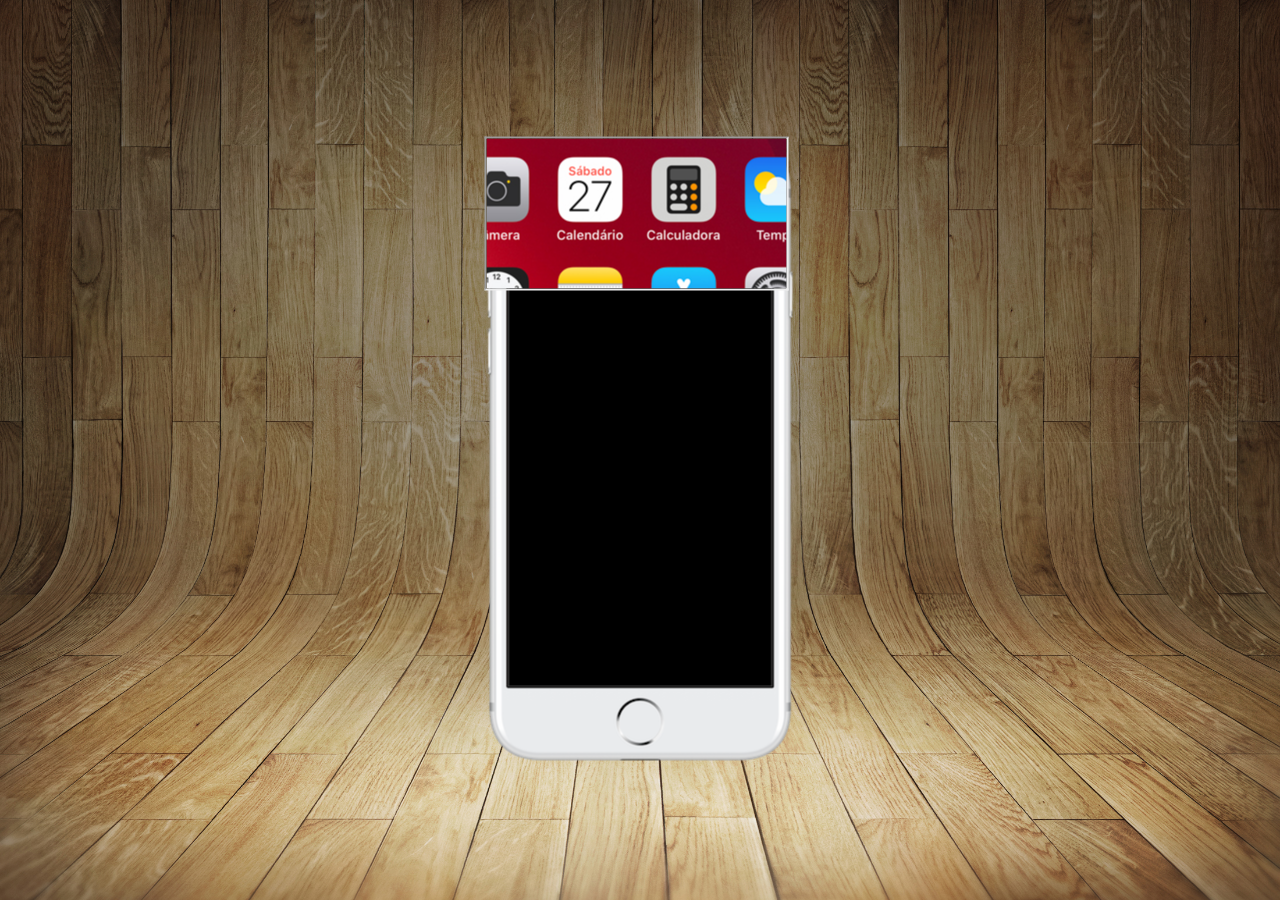
==== index.html @ 5c540b09 "iframe" ====
<!DOCTYPE html>
<html lang="pt-br">
<head>
    <meta charset="UTF-8">
    <meta name="viewport" content="width=device-width, initial-scale=1.0">
    <title>Projeto Redes Sociais</title>
    <link rel="shortcut icon" href="favicon.ico" type="image/x-icon">
    <link rel="stylesheet" href="estilo/style.css">
</head>
<body>
    <main>
        <section id="telefone">
            <iframe src="home.html" name="tela" id="tela"></iframe>
        </section>

        <section id="redes-socias">

        </section>
    </main>
</body>
</html>
---- estilo/style.css ----
@charset "utf-8";

* {
    margin: 0px;
    padding: 0px;
    font-family: Arial, Helvetica, sans-serif;
}

html, body {
    width: 100vw;
    height: 100vh;
    background-color: black;
}

body {
    background: url('../imagens/fundo-madeira.jpg') no-repeat top center fixed;
    background-size: cover;
}

main {
    height: 100vh;
    position: relative;
}

section#telefone {
    position: absolute;
    top: 50%;
    left: 50%;
    transform: translate(-50%, -50%);
    width: 311px;
    height: 627px;
    background: url('../imagens/frame-iphone.png') no-repeat center center;
}
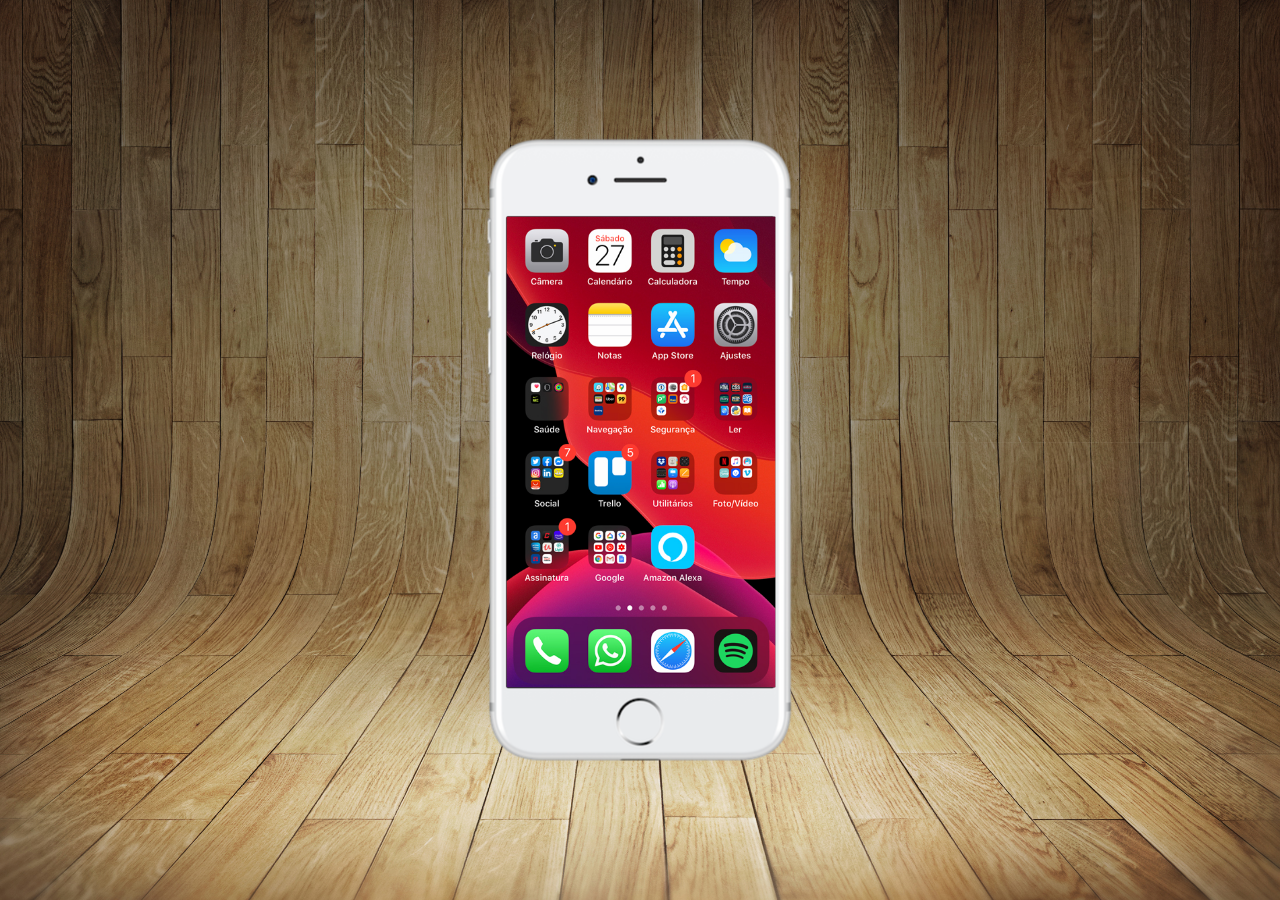
==== commit 97246231: "iframe" ====
--- a/index.html
+++ b/index.html
@@ -10,7 +10,9 @@
 <body>
     <main>
         <section id="telefone">
-            <iframe src="home.html" name="tela" id="tela"></iframe>
+            <iframe src="home.html" name="tela" id="tela" frameborder="0">
+                Seu navegador não é compatível com isso!
+            </iframe>
         </section>
 
         <section id="redes-socias">
--- a/estilo/style.css
+++ b/estilo/style.css
@@ -30,4 +30,12 @@
     width: 311px;
     height: 627px;
     background: url('../imagens/frame-iphone.png') no-repeat center center;
+}
+
+iframe#tela {
+    position: relative;
+    top: 80px;
+    left: 22px;
+    width: 269px;
+    height: 471px;
 }
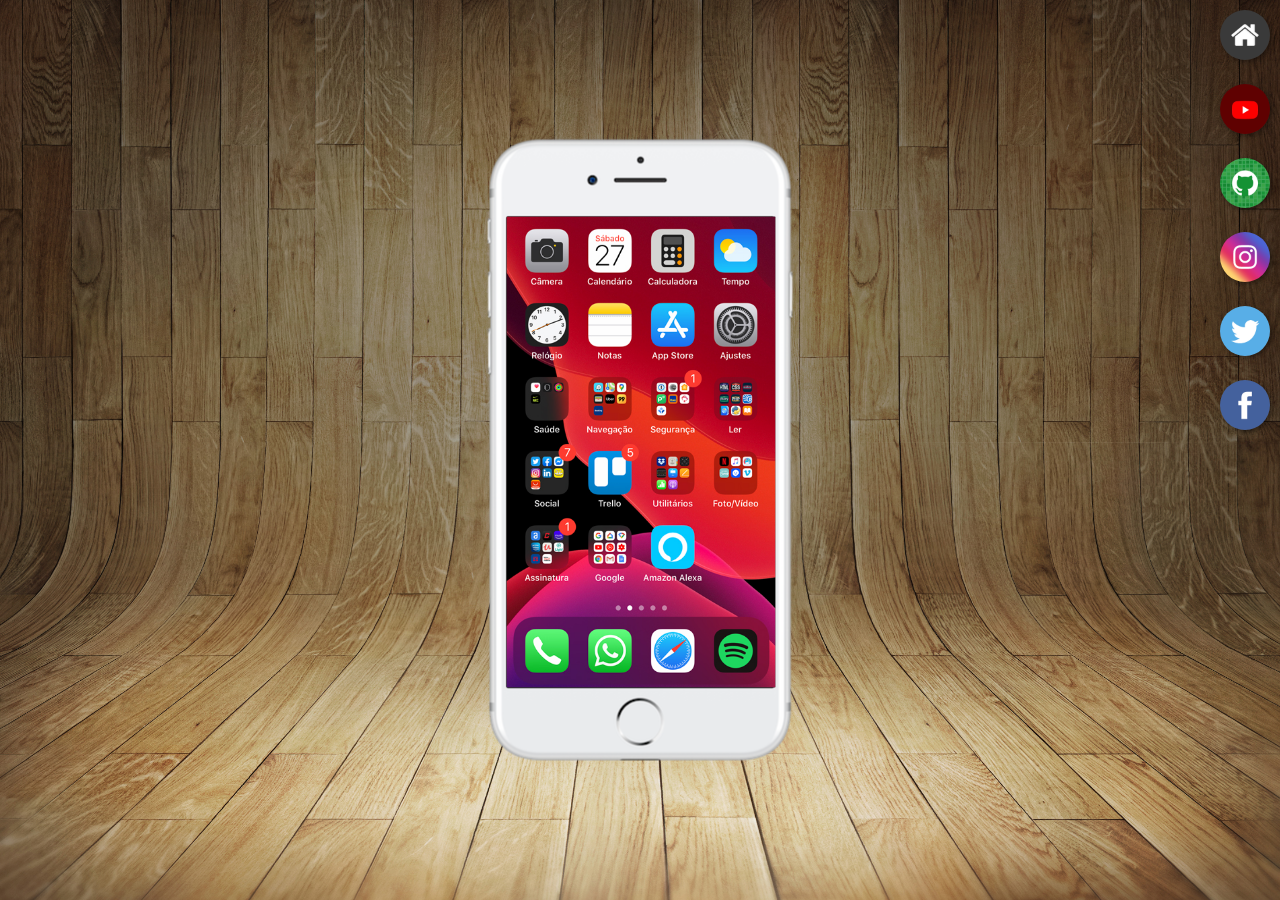
==== commit 0cc72c6b: "section#redes-socias img:hover" ====
--- a/index.html
+++ b/index.html
@@ -16,7 +16,12 @@
         </section>
 
         <section id="redes-socias">
-
+            <a href="#" target="tela"> <img src="imagens/logo-home.jpg" alt="Home"> </a> <br>
+            <a href="#" target="tela"> <img src="imagens/logo-youtube.jpg" alt="Youtube"> </a> <br>
+            <a href="#" target="tela"> <img src="imagens/logo-github.jpg" alt="Github"> </a> <br>
+            <a href="#" target="tela"> <img src="imagens/logo-instagram.jpg" alt="Instragram"> </a> <br>
+            <a href="#" target="tela"> <img src="imagens/logo-twitter.jpg" alt="Twitter"> </a> <br>
+            <a href="#" target="tela"> <img src="imagens/logo-facebook.jpg" alt="Facebook"> </a>
         </section>
     </main>
 </body>
--- a/estilo/style.css
+++ b/estilo/style.css
@@ -38,4 +38,23 @@
     left: 22px;
     width: 269px;
     height: 471px;
+}
+
+section#redes-socias {
+    text-align: right;
+}
+
+section#redes-socias img {
+    width: 50px;
+    margin: 10px;
+    border-radius: 50%;
+    box-shadow: 2px 2px 5px rgba(0, 0, 0, 0.400);
+    box-sizing: border-box;
+    transition: transform 0.3s, border 4s;
+}
+
+section#redes-socias img:hover {
+    border: 2px solid white;
+    transform: translate(-3px, -3px);
+    box-shadow: 5px 5px 10px rgba(0, 0, 0, 0.400);
 }
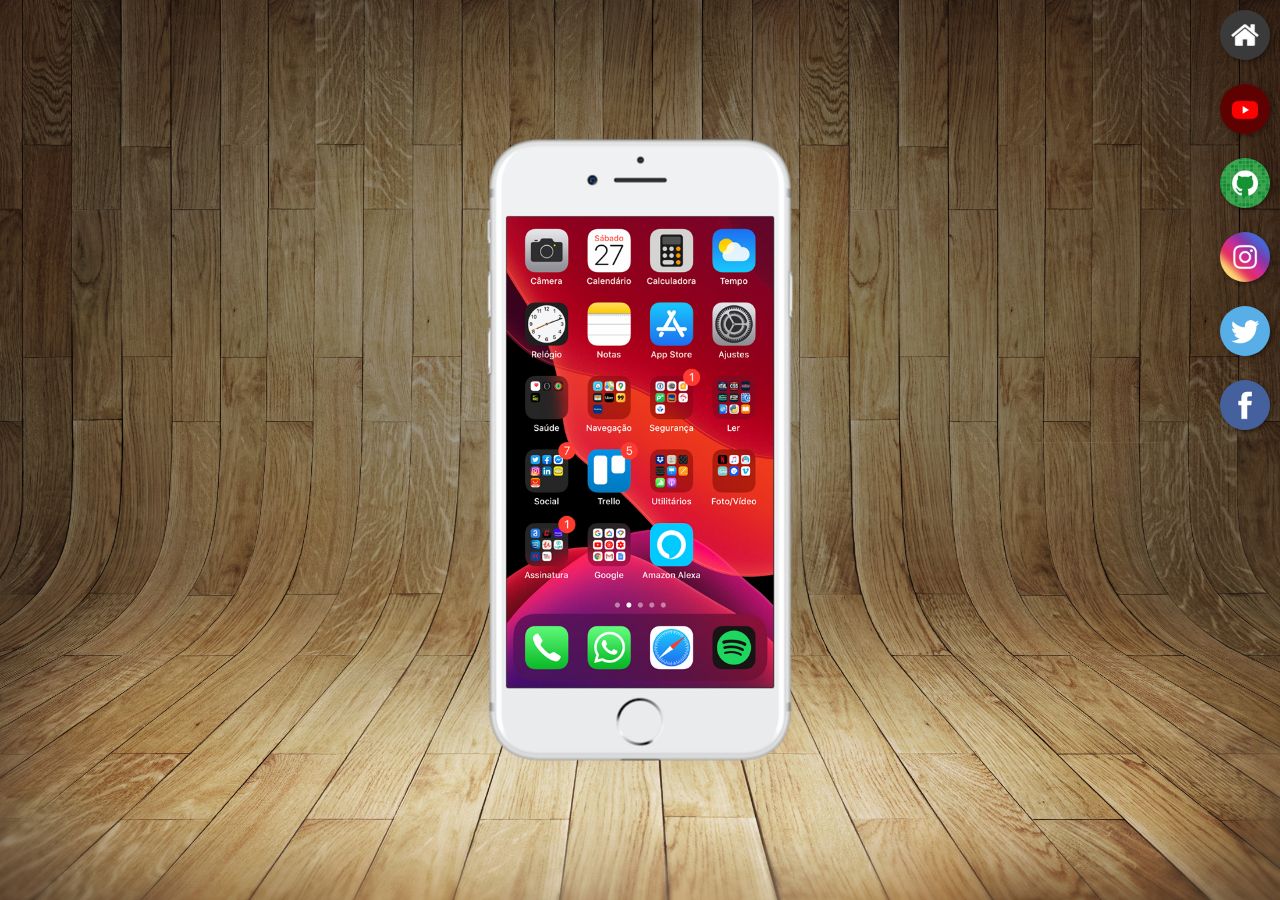
==== commit 7a164365: "github.html" ====
--- a/index.html
+++ b/index.html
@@ -16,9 +16,9 @@
         </section>
 
         <section id="redes-socias">
-            <a href="#" target="tela"> <img src="imagens/logo-home.jpg" alt="Home"> </a> <br>
-            <a href="#" target="tela"> <img src="imagens/logo-youtube.jpg" alt="Youtube"> </a> <br>
-            <a href="#" target="tela"> <img src="imagens/logo-github.jpg" alt="Github"> </a> <br>
+            <a href="home.html" target="tela"> <img src="imagens/logo-home.jpg" alt="Home"> </a> <br>
+            <a href="youtube.html" target="tela"> <img src="imagens/logo-youtube.jpg" alt="Youtube"> </a> <br>
+            <a href="github.html" target="tela"> <img src="imagens/logo-github.jpg" alt="Github"> </a> <br>
             <a href="#" target="tela"> <img src="imagens/logo-instagram.jpg" alt="Instragram"> </a> <br>
             <a href="#" target="tela"> <img src="imagens/logo-twitter.jpg" alt="Twitter"> </a> <br>
             <a href="#" target="tela"> <img src="imagens/logo-facebook.jpg" alt="Facebook"> </a>
--- a/estilo/style.css
+++ b/estilo/style.css
@@ -36,7 +36,7 @@
     position: relative;
     top: 80px;
     left: 22px;
-    width: 269px;
+    width: 267px;
     height: 471px;
 }
 
